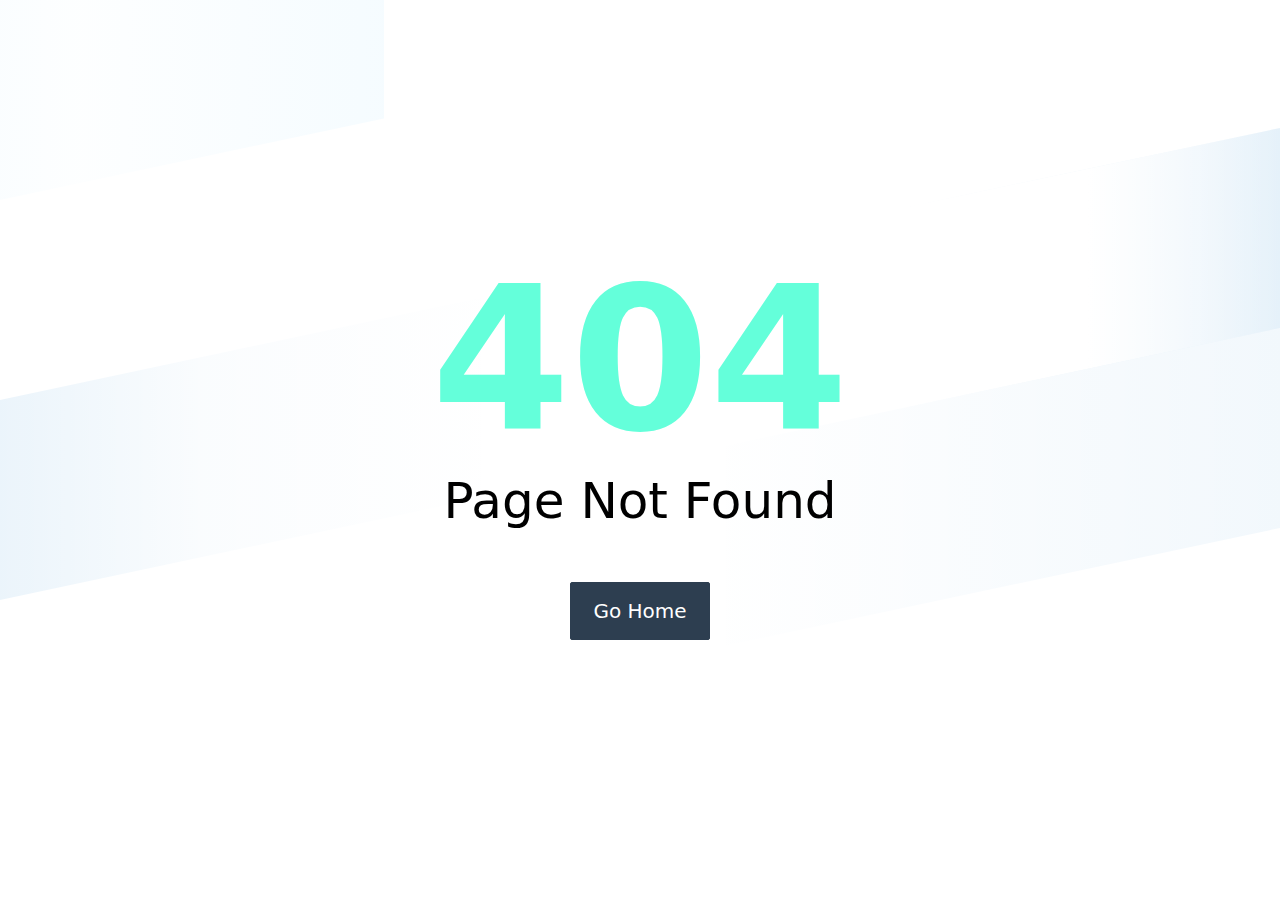
==== 404/index.html @ d18446f7 "Updates" ====
<!DOCTYPE html><html lang="en" prefix="og: http://ogp.me/ns#"><head><meta charSet="utf-8"/><meta http-equiv="x-ua-compatible" content="ie=edge"/><meta name="viewport" content="width=device-width, initial-scale=1, shrink-to-fit=no"/><meta name="generator" content="Gatsby 2.0.21"/><title data-react-helmet="true" itemProp="name" lang="en">Willyan Geraldo | UI/UX &amp; Front-End Designer</title><link data-react-helmet="true" rel="icon" type="image/png" href="[data-uri]"/><link data-react-helmet="true" rel="apple-touch-icon" sizes="57x57" href="[data-uri]"/><link data-react-helmet="true" rel="apple-touch-icon" sizes="60x60" href="[data-uri]"/><link data-react-helmet="true" rel="apple-touch-icon" sizes="72x72" href="[data-uri]"/><link data-react-helmet="true" rel="apple-touch-icon" sizes="76x76" href="[data-uri]"/><link data-react-helmet="true" rel="apple-touch-icon" sizes="114x114" href="[data-uri]"/><link data-react-helmet="true" rel="apple-touch-icon" sizes="120x120" href="[data-uri]"/><link data-react-helmet="true" rel="apple-touch-icon" sizes="144x144" href="[data-uri]"/><link data-react-helmet="true" rel="apple-touch-icon" sizes="152x152" href="[data-uri]"/><link data-react-helmet="true" rel="apple-touch-icon" sizes="180x180" href="[data-uri]"/><link data-react-helmet="true" rel="icon" type="image/png" sizes="192x192" href="[data-uri]"/><link data-react-helmet="true" rel="icon" type="image/png" sizes="32x32" href="[data-uri]"/><link data-react-helmet="true" rel="icon" type="image/png" sizes="96x96" href="[data-uri]"/><link data-react-helmet="true" rel="icon" type="image/png" sizes="16x16" href="[data-uri]"/><meta data-react-helmet="true" name="description" content="Designer focuses on thoughtful and purposeful multi-media design, always seeking to solve tough customer problems through appealing design, clear communication, and clever technology. Enjoy work with teams to produce amazing visual solutions to customer-centric design problems. Currently working in Vancouver at fintech company as a Designer"/><meta data-react-helmet="true" name="keywords" content="Willyan Geraldo, Willyan, UI, user experience, user interface, interactive designer, Product desiner , front-end, web designer, javascript, vancouver"/><meta data-react-helmet="true" name="google-site-verification" content="addNumberlateon"/><meta data-react-helmet="true" property="og:title" content="Willyan Geraldo | UI/UX &amp; Front-End Designer"/><meta data-react-helmet="true" property="og:description" content="Designer focuses on thoughtful and purposeful multi-media design, always seeking to solve tough customer problems through appealing design, clear communication, and clever technology. Enjoy work with teams to produce amazing visual solutions to customer-centric design problems. Currently working in Vancouver at fintech company as a Designer"/><meta data-react-helmet="true" property="og:type" content="website"/><meta data-react-helmet="true" property="og:url" content="https://willyan.co"/><meta data-react-helmet="true" property="og:site_name" content="Willyan Geraldo | UI/UX &amp; Front-End Designer"/><meta data-react-helmet="true" property="og:image" content="https://willyan.co"/><meta data-react-helmet="true" property="og:image:width" content="1200"/><meta data-react-helmet="true" property="og:image:height" content="630"/><meta data-react-helmet="true" property="og:image:type" content="image/png"/><meta data-react-helmet="true" property="og:locale" content="en_US"/><meta data-react-helmet="true" itemProp="name" content="Willyan Geraldo | UI/UX &amp; Front-End Designer"/><meta data-react-helmet="true" itemProp="description" content="Designer focuses on thoughtful and purposeful multi-media design, always seeking to solve tough customer problems through appealing design, clear communication, and clever technology. Enjoy work with teams to produce amazing visual solutions to customer-centric design problems. Currently working in Vancouver at fintech company as a Designer"/><meta data-react-helmet="true" itemProp="image" content="https://willyan.co"/><meta data-react-helmet="true" name="twitter:card" content="summary_large_image"/><meta data-react-helmet="true" name="twitter:url" content="https://willyan.co"/><meta data-react-helmet="true" name="twitter:site" content="@willyanfx"/><meta data-react-helmet="true" name="twitter:creator" content="@willyanfx"/><meta data-react-helmet="true" name="twitter:title" content="Willyan Geraldo | UI/UX &amp; Front-End Designer"/><meta data-react-helmet="true" name="twitter:description" content="Designer focuses on thoughtful and purposeful multi-media design, always seeking to solve tough customer problems through appealing design, clear communication, and clever technology. Enjoy work with teams to produce amazing visual solutions to customer-centric design problems. Currently working in Vancouver at fintech company as a Designer"/><meta data-react-helmet="true" name="twitter:image:src" content="https://willyan.co"/><meta data-react-helmet="true" name="twitter:image:alt" content="Willyan Geraldo | UI/UX &amp; Front-End Designer"/><meta data-react-helmet="true" name="msapplication-TileColor"/><meta data-react-helmet="true" name="msapplication-TileImage" content="[data-uri]"/><meta data-react-helmet="true" name="theme-color"/><style data-styled-components="jhbZuS bfkxwB dmmYUj bjIPSP fsEEJw jtSQtU dNOVxT jLClms fifNZS fUNTzW hatzni fRwkjI">
/* sc-component-id: sc-global-3845783728 */
@font-face{font-family:'SFProText';src:url(/static/SF-Pro-Text-Regular-889036a2b39fca3874479106e080200e.otf) format('woff2'), url(/static/SFProText-Regular-5dc00960a8b3beeca771a1b321bb3045.woff) format('woff'), url(/static/SFProText-Regular-ea57e0931ee301b2789bf36088565f2a.woff2) format('openfont');font-weight:400;font-style:normal;font-display:auto;} @font-face{font-family:'SFProText';src:url(/static/SF-Pro-Text-Medium-4e1c36367ecb3fa034dca8b731c6abf8.otf) format('woff2'), url(/static/SFProText-Medium-18c807dc98174f0a7225d1f9b0d8e723.woff) format('woff'), url(/static/SFProText-Medium-4521a2cfa641159405498699b1bd1048.woff2) format('openfont');font-weight:400;font-style:normal;font-display:auto;} @font-face{font-family:'RBNo31L';src:url(/static/RBNo3.1-Light-d862ceabb876997b799f74c959fede58.woff2) format('woff2'), url(/static/RBNo3.1-Light-e741c7e5d017e7dab6bc30fb8e5b6e59.woff) format('woff'), url(/static/RBNo3.1-Light-8a109788335fc176f63e82f3e9ba4798.otf) format('openfont');font-weight:300;font-style:normal;font-display:auto;} html{box-sizing:border-box;width:100%;} *,*:before,*:after{box-sizing:inherit;} body{margin:0;width:100%;min-height:100%;overflow-x:hidden;-moz-osx-font-smoothing:grayscale;-webkit-font-smoothing:antialiased;background-color:#fff;color:#435a6f;line-height:1.25;font-family:"SF Pro Text",San Francisco,SF Pro Text,-apple-system,system-ui,BlinkMacSystemFont,Roboto,Helvetica Neue,Segoe UI,Arial,sans-serif;font-size:20px;} @media (max-width:30em){body{font-size:18px;}} body.hidden{overflow:hidden;} body.blur{overflow:hidden;} body.blur #root > .container > *{-webkit-filter:blur(5px) brightness(0.7);filter:blur(5px) brightness(0.7);-webkit-transition:all 0.25s cubic-bezier(0.645,0.045,0.355,1);transition:all 0.25s cubic-bezier(0.645,0.045,0.355,1);pointer-events:none;-webkit-user-select:none;-moz-user-select:none;-ms-user-select:none;user-select:none;} ::selection{background-color:rgba(41,61,90,0.99);} h1,h2,h3,h4,h5{font-weight:600;color:#000;margin:0 0 10px 0;font-family:"SF Pro Text",San Francisco,SF Pro Text,-apple-system,system-ui,BlinkMacSystemFont,Roboto,Helvetica Neue,Segoe UI,Arial,sans-serif;} #root{min-height:100vh;display:grid;grid-template-rows:1fr auto;grid-template-columns:100%;} a{display:inline-block;-webkit-text-decoration:none;text-decoration:none;-webkit-text-decoration-skip-ink:auto;text-decoration-skip-ink:auto;color:inherit;position:relative;-webkit-transition:all 0.25s cubic-bezier(0.645,0.045,0.355,1);transition:all 0.25s cubic-bezier(0.645,0.045,0.355,1);cursor:pointer;} a:hover,a:active,a:focus{color:#0091AE;outline:0;} svg{width:100%;height:100%;fill:currentColor;vertical-align:middle;} button{outline:0;border:0;} p{margin-top:0;} .gatsby-image-outer-wrapper{height:100%;} .fadeup-enter{opacity:0.01;-webkit-transform:translateY(20px);-ms-transform:translateY(20px);transform:translateY(20px);-webkit-transition:opacity 300ms cubic-bezier(0.645,0.045,0.355,1),-webkit-transform 300ms cubic-bezier(0.645,0.045,0.355,1);-webkit-transition:opacity 300ms cubic-bezier(0.645,0.045,0.355,1),transform 300ms cubic-bezier(0.645,0.045,0.355,1);transition:opacity 300ms cubic-bezier(0.645,0.045,0.355,1),transform 300ms cubic-bezier(0.645,0.045,0.355,1);} .fadeup-enter-active{opacity:1;-webkit-transform:translateY(0px);-ms-transform:translateY(0px);transform:translateY(0px);-webkit-transition:opacity 300ms cubic-bezier(0.645,0.045,0.355,1),-webkit-transform 300ms cubic-bezier(0.645,0.045,0.355,1);-webkit-transition:opacity 300ms cubic-bezier(0.645,0.045,0.355,1),transform 300ms cubic-bezier(0.645,0.045,0.355,1);transition:opacity 300ms cubic-bezier(0.645,0.045,0.355,1),transform 300ms cubic-bezier(0.645,0.045,0.355,1);} .fadedown-enter{opacity:0.01;-webkit-transform:translateY(-20px);-ms-transform:translateY(-20px);transform:translateY(-20px);-webkit-transition:opacity 300ms cubic-bezier(0.645,0.045,0.355,1),-webkit-transform 300ms cubic-bezier(0.645,0.045,0.355,1);-webkit-transition:opacity 300ms cubic-bezier(0.645,0.045,0.355,1),transform 300ms cubic-bezier(0.645,0.045,0.355,1);transition:opacity 300ms cubic-bezier(0.645,0.045,0.355,1),transform 300ms cubic-bezier(0.645,0.045,0.355,1);} .fadedown-enter-active{opacity:1;-webkit-transform:translateY(0px);-ms-transform:translateY(0px);transform:translateY(0px);-webkit-transition:opacity 300ms cubic-bezier(0.645,0.045,0.355,1),-webkit-transform 300ms cubic-bezier(0.645,0.045,0.355,1);-webkit-transition:opacity 300ms cubic-bezier(0.645,0.045,0.355,1),transform 300ms cubic-bezier(0.645,0.045,0.355,1);transition:opacity 300ms cubic-bezier(0.645,0.045,0.355,1),transform 300ms cubic-bezier(0.645,0.045,0.355,1);} .fade-enter{opacity:0.01;-webkit-transition:opacity 1000ms cubic-bezier(0.645,0.045,0.355,1);transition:opacity 1000ms cubic-bezier(0.645,0.045,0.355,1);} .fade-enter-active{opacity:1;-webkit-transition:opacity 1000ms cubic-bezier(0.645,0.045,0.355,1);transition:opacity 1000ms cubic-bezier(0.645,0.045,0.355,1);}
/* sc-component-id: Main-sc-150lurt-0 */
.fifNZS{margin:0 auto;width:100%;}
/* sc-component-id: email__EmailContainer-pjzpc9-0 */
.dNOVxT{width:40px;position:fixed;bottom:0;right:40px;color:#425B76;} @media (max-width:62.5em){.dNOVxT{right:25px;}} @media (max-width:48em){.dNOVxT{display:none;}} .dNOVxT div{width:100%;margin:0 auto;}
/* sc-component-id: background__Stripes-qmpkww-0 */
.jhbZuS{top:0;grid:repeat(5,200px) / repeat(10,1fr);position:absolute;z-index:-1;width:100%;display:grid;max-height:100vh;overflow:hidden;-webkit-transform:skewY(-12deg);-ms-transform:skewY(-12deg);transform:skewY(-12deg);-webkit-transform-origin:0;-ms-transform-origin:0;transform-origin:0;}
/* sc-component-id: background__Span1-qmpkww-1 */
.bfkxwB{grid-column:span 3;background:linear-gradient( 100grad,rgba(243,251,255,0.4),rgba(243,251,255,0.15) 20%,rgba(243,251,255,0.8) );}
/* sc-component-id: background__Span2-qmpkww-2 */
.bjIPSP{grid-area:3 / span 3 / auto / -1;background:linear-gradient( 100grad,rgba(0,119,204,0),rgba(0,119,204,0.05) 40%,rgba(0,119,204,0.1) );}
/* sc-component-id: background__Span22-qmpkww-3 */
.dmmYUj{grid-area:3 / span 4;background:linear-gradient( 100grad,rgba(0,119,204,0.08),rgba(0,119,204,0.02) 40%,rgba(255,255,255,0) );display:block;background-position:top;}
/* sc-component-id: background__Span3-qmpkww-4 */
.fsEEJw{grid-area:3 / span 3 / auto / -1;background:linear-gradient(100grad,#fff 50%,hsla(0,0%,100%,0));}
/* sc-component-id: background__Span4-qmpkww-5 */
.jtSQtU{background:linear-gradient(100grad,rgba(0,119,204,0) 10%,rgba(0,119,204,0.05));grid-area:4 / span 5 / auto/-1;}
/* sc-component-id: sc-404__MainContainer-sc-7oa4zv-0 */
.jLClms{padding:0 150px;display:-webkit-box;display:-webkit-flex;display:-ms-flexbox;display:flex;-webkit-box-pack:center;-webkit-justify-content:center;-ms-flex-pack:center;justify-content:center;-webkit-align-items:center;-webkit-box-align:center;-ms-flex-align:center;align-items:center;-webkit-flex-direction:column;-ms-flex-direction:column;flex-direction:column;height:100vh !important;} @media (max-width:62.5em){.jLClms{padding:0 100px;}} @media (max-width:48em){.jLClms{padding:0 50px;}} @media (max-width:30em){.jLClms{padding:0 25px;}}
/* sc-component-id: sc-404__Title-sc-7oa4zv-1 */
.fUNTzW{color:#64ffda;font-size:20vw;line-height:1;} @media screen and (min-width:1200px){.fUNTzW{font-size:200px;}} @media (max-width:30em){.fUNTzW{font-size:120px;}}
/* sc-component-id: sc-404__Subtitle-sc-7oa4zv-2 */
.hatzni{font-size:5vw;font-weight:400;} @media screen and (min-width:1200px){.hatzni{font-size:50px;}} @media (max-width:30em){.hatzni{font-size:30px;}}
/* sc-component-id: sc-404__HomeButton-sc-7oa4zv-3 */
.fRwkjI{color:#fff;background-color:#2D3E50;border:1px solid #2D3E50;border-radius:2px;padding:18px 22px;line-height:1;font-family:"SF Pro Text",San Francisco,SF Pro Text,-apple-system,system-ui,BlinkMacSystemFont,Roboto,Helvetica Neue,Segoe UI,Arial,sans-serif;font-weight:500;-webkit-text-decoration:none;text-decoration:none;cursor:pointer;-webkit-transition:all 0.25s cubic-bezier(0.645,0.045,0.355,1);transition:all 0.25s cubic-bezier(0.645,0.045,0.355,1);margin-top:40px;} .fRwkjI:hover,.fRwkjI:focus,.fRwkjI:active{background-color:#425B76;color:#fff;} .fRwkjI:after{display:none !important;}</style><link rel="sitemap" type="application/xml" href="/sitemap.xml"/><link rel="shortcut icon" href="/icons/icon-48x48.png"/><link rel="manifest" href="/manifest.webmanifest"/><meta name="theme-color" content="#000"/><link as="script" rel="preload" href="/1-b88bedc5b96168879878.js"/><link as="script" rel="preload" href="/component---src-pages-404-js-fa5fd3b3a2c43e595507.js"/><link as="script" rel="preload" href="/0-2897cf2398452679f0ae.js"/><link as="script" rel="preload" href="/app-3160c050bc6da41897c6.js"/><link as="script" rel="preload" href="/webpack-runtime-9097e6cfc08d8c0e6605.js"/><link rel="preload" href="/static/d/44/path---404-22-d-bce-NZuapzHg3X9TaN1iIixfv1W23E.json" as="fetch" crossOrigin="use-credentials"/></head><body><div id="___gatsby"><div style="outline:none" tabindex="-1" role="group"><div id="root"><div class="container"><div></div><div class="background__Stripes-qmpkww-0 jhbZuS"><span class="background__Span1-qmpkww-1 bfkxwB"></span><span class="background__Span22-qmpkww-3 dmmYUj"></span><span class="background__Span2-qmpkww-2 bjIPSP"></span><span class="background__Span3-qmpkww-4 fsEEJw"></span><span class="background__Span4-qmpkww-5 jtSQtU"></span></div><div class="email__EmailContainer-pjzpc9-0 dNOVxT"><div></div></div><main class="sc-404__MainContainer-sc-7oa4zv-0 jLClms Main-sc-150lurt-0 fifNZS" id="content"><h1 class="sc-404__Title-sc-7oa4zv-1 fUNTzW">404</h1><h2 class="sc-404__Subtitle-sc-7oa4zv-2 hatzni">Page Not Found</h2><a class="sc-404__HomeButton-sc-7oa4zv-3 fRwkjI" href="/">Go Home</a></main><div></div></div></div></div></div><script>
  
  
  if(true) {
    (function(i,s,o,g,r,a,m){i['GoogleAnalyticsObject']=r;i[r]=i[r]||function(){
    (i[r].q=i[r].q||[]).push(arguments)},i[r].l=1*new Date();a=s.createElement(o),
    m=s.getElementsByTagName(o)[0];a.async=1;a.src=g;m.parentNode.insertBefore(a,m)
    })(window,document,'script','https://www.google-analytics.com/analytics.js','ga');
  }
  if (typeof ga === "function") {
    ga('create', 'UA-127844238-1', 'auto', {});
      
      }
      </script><script id="gatsby-script-loader">/*<![CDATA[*/window.page={"componentChunkName":"component---src-pages-404-js","jsonName":"404-22d","path":"/404/"};window.dataPath="44/path---404-22-d-bce-NZuapzHg3X9TaN1iIixfv1W23E";/*]]>*/</script><script id="gatsby-chunk-mapping">/*<![CDATA[*/window.___chunkMapping={"app":["/app-3160c050bc6da41897c6.js"],"component---node-modules-gatsby-plugin-offline-app-shell-js":["/component---node-modules-gatsby-plugin-offline-app-shell-js-a5814bd9535675e5b054.js"],"component---src-pages-404-js":["/component---src-pages-404-js-fa5fd3b3a2c43e595507.js"],"component---src-pages-index-js":["/component---src-pages-index-js-71d84fe9333a6d07ea33.js"]};/*]]>*/</script><script src="/webpack-runtime-9097e6cfc08d8c0e6605.js" async=""></script><script src="/app-3160c050bc6da41897c6.js" async=""></script><script src="/0-2897cf2398452679f0ae.js" async=""></script><script src="/component---src-pages-404-js-fa5fd3b3a2c43e595507.js" async=""></script><script src="/1-b88bedc5b96168879878.js" async=""></script></body></html>
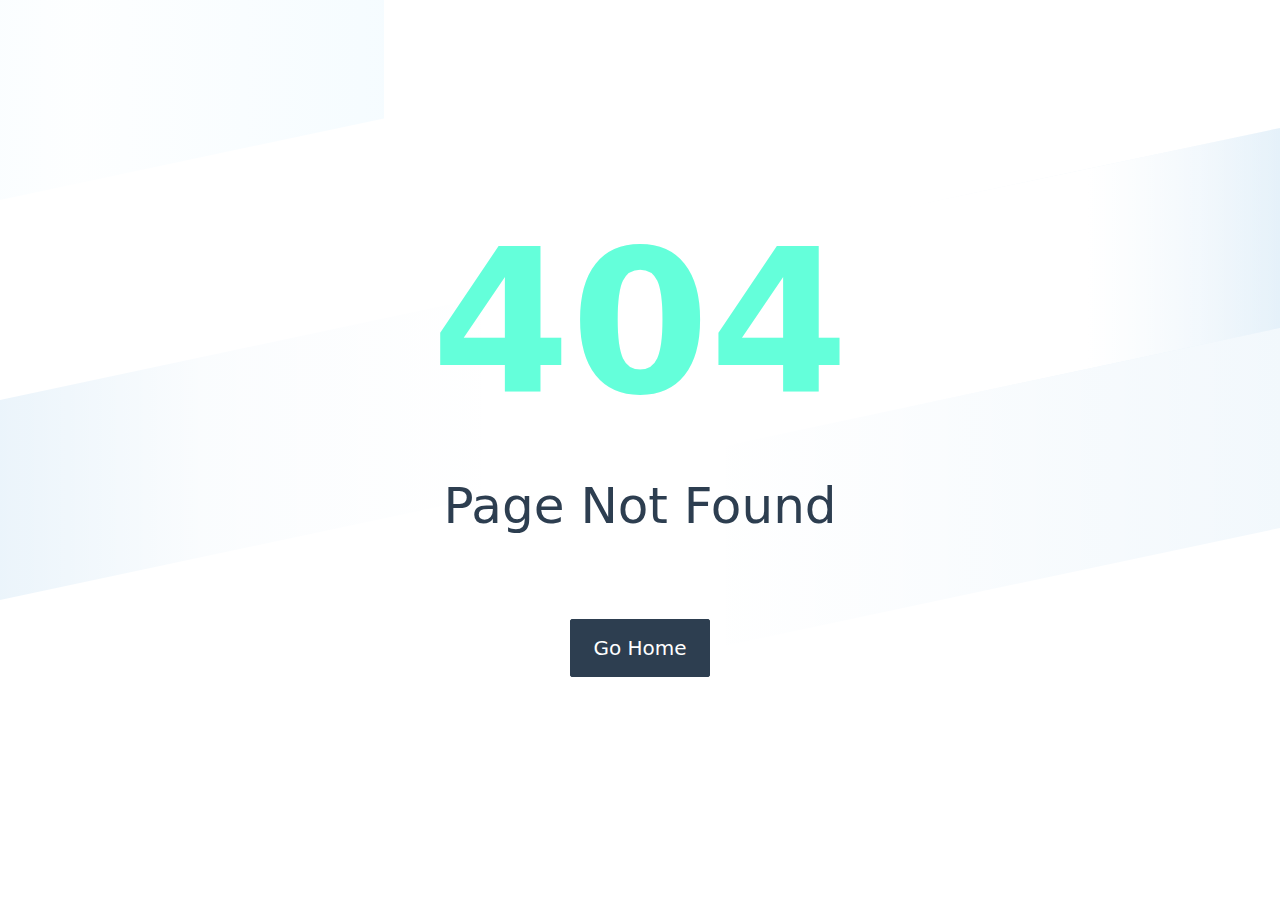
==== commit 1ea7e0ee: "Updates" ====
--- a/404/index.html
+++ b/404/index.html
@@ -1,6 +1,6 @@
-<!DOCTYPE html><html lang="en" prefix="og: http://ogp.me/ns#"><head><meta charSet="utf-8"/><meta http-equiv="x-ua-compatible" content="ie=edge"/><meta name="viewport" content="width=device-width, initial-scale=1, shrink-to-fit=no"/><meta name="generator" content="Gatsby 2.0.21"/><title data-react-helmet="true" itemProp="name" lang="en">Willyan Geraldo | UI/UX &amp; Front-End Designer</title><link data-react-helmet="true" rel="icon" type="image/png" href="[data-uri]"/><link data-react-helmet="true" rel="apple-touch-icon" sizes="57x57" href="[data-uri]"/><link data-react-helmet="true" rel="apple-touch-icon" sizes="60x60" href="[data-uri]"/><link data-react-helmet="true" rel="apple-touch-icon" sizes="72x72" href="[data-uri]"/><link data-react-helmet="true" rel="apple-touch-icon" sizes="76x76" href="[data-uri]"/><link data-react-helmet="true" rel="apple-touch-icon" sizes="114x114" href="[data-uri]"/><link data-react-helmet="true" rel="apple-touch-icon" sizes="120x120" href="[data-uri]"/><link data-react-helmet="true" rel="apple-touch-icon" sizes="144x144" href="[data-uri]"/><link data-react-helmet="true" rel="apple-touch-icon" sizes="152x152" href="[data-uri]"/><link data-react-helmet="true" rel="apple-touch-icon" sizes="180x180" href="[data-uri]"/><link data-react-helmet="true" rel="icon" type="image/png" sizes="192x192" href="[data-uri]"/><link data-react-helmet="true" rel="icon" type="image/png" sizes="32x32" href="[data-uri]"/><link data-react-helmet="true" rel="icon" type="image/png" sizes="96x96" href="[data-uri]"/><link data-react-helmet="true" rel="icon" type="image/png" sizes="16x16" href="[data-uri]"/><meta data-react-helmet="true" name="description" content="Designer focuses on thoughtful and purposeful multi-media design, always seeking to solve tough customer problems through appealing design, clear communication, and clever technology. Enjoy work with teams to produce amazing visual solutions to customer-centric design problems. Currently working in Vancouver at fintech company as a Designer"/><meta data-react-helmet="true" name="keywords" content="Willyan Geraldo, Willyan, UI, user experience, user interface, interactive designer, Product desiner , front-end, web designer, javascript, vancouver"/><meta data-react-helmet="true" name="google-site-verification" content="addNumberlateon"/><meta data-react-helmet="true" property="og:title" content="Willyan Geraldo | UI/UX &amp; Front-End Designer"/><meta data-react-helmet="true" property="og:description" content="Designer focuses on thoughtful and purposeful multi-media design, always seeking to solve tough customer problems through appealing design, clear communication, and clever technology. Enjoy work with teams to produce amazing visual solutions to customer-centric design problems. Currently working in Vancouver at fintech company as a Designer"/><meta data-react-helmet="true" property="og:type" content="website"/><meta data-react-helmet="true" property="og:url" content="https://willyan.co"/><meta data-react-helmet="true" property="og:site_name" content="Willyan Geraldo | UI/UX &amp; Front-End Designer"/><meta data-react-helmet="true" property="og:image" content="https://willyan.co"/><meta data-react-helmet="true" property="og:image:width" content="1200"/><meta data-react-helmet="true" property="og:image:height" content="630"/><meta data-react-helmet="true" property="og:image:type" content="image/png"/><meta data-react-helmet="true" property="og:locale" content="en_US"/><meta data-react-helmet="true" itemProp="name" content="Willyan Geraldo | UI/UX &amp; Front-End Designer"/><meta data-react-helmet="true" itemProp="description" content="Designer focuses on thoughtful and purposeful multi-media design, always seeking to solve tough customer problems through appealing design, clear communication, and clever technology. Enjoy work with teams to produce amazing visual solutions to customer-centric design problems. Currently working in Vancouver at fintech company as a Designer"/><meta data-react-helmet="true" itemProp="image" content="https://willyan.co"/><meta data-react-helmet="true" name="twitter:card" content="summary_large_image"/><meta data-react-helmet="true" name="twitter:url" content="https://willyan.co"/><meta data-react-helmet="true" name="twitter:site" content="@willyanfx"/><meta data-react-helmet="true" name="twitter:creator" content="@willyanfx"/><meta data-react-helmet="true" name="twitter:title" content="Willyan Geraldo | UI/UX &amp; Front-End Designer"/><meta data-react-helmet="true" name="twitter:description" content="Designer focuses on thoughtful and purposeful multi-media design, always seeking to solve tough customer problems through appealing design, clear communication, and clever technology. Enjoy work with teams to produce amazing visual solutions to customer-centric design problems. Currently working in Vancouver at fintech company as a Designer"/><meta data-react-helmet="true" name="twitter:image:src" content="https://willyan.co"/><meta data-react-helmet="true" name="twitter:image:alt" content="Willyan Geraldo | UI/UX &amp; Front-End Designer"/><meta data-react-helmet="true" name="msapplication-TileColor"/><meta data-react-helmet="true" name="msapplication-TileImage" content="[data-uri]"/><meta data-react-helmet="true" name="theme-color"/><style data-styled-components="jhbZuS bfkxwB dmmYUj bjIPSP fsEEJw jtSQtU dNOVxT jLClms fifNZS fUNTzW hatzni fRwkjI">
-/* sc-component-id: sc-global-3845783728 */
-@font-face{font-family:'SFProText';src:url(/static/SF-Pro-Text-Regular-889036a2b39fca3874479106e080200e.otf) format('woff2'), url(/static/SFProText-Regular-5dc00960a8b3beeca771a1b321bb3045.woff) format('woff'), url(/static/SFProText-Regular-ea57e0931ee301b2789bf36088565f2a.woff2) format('openfont');font-weight:400;font-style:normal;font-display:auto;} @font-face{font-family:'SFProText';src:url(/static/SF-Pro-Text-Medium-4e1c36367ecb3fa034dca8b731c6abf8.otf) format('woff2'), url(/static/SFProText-Medium-18c807dc98174f0a7225d1f9b0d8e723.woff) format('woff'), url(/static/SFProText-Medium-4521a2cfa641159405498699b1bd1048.woff2) format('openfont');font-weight:400;font-style:normal;font-display:auto;} @font-face{font-family:'RBNo31L';src:url(/static/RBNo3.1-Light-d862ceabb876997b799f74c959fede58.woff2) format('woff2'), url(/static/RBNo3.1-Light-e741c7e5d017e7dab6bc30fb8e5b6e59.woff) format('woff'), url(/static/RBNo3.1-Light-8a109788335fc176f63e82f3e9ba4798.otf) format('openfont');font-weight:300;font-style:normal;font-display:auto;} html{box-sizing:border-box;width:100%;} *,*:before,*:after{box-sizing:inherit;} body{margin:0;width:100%;min-height:100%;overflow-x:hidden;-moz-osx-font-smoothing:grayscale;-webkit-font-smoothing:antialiased;background-color:#fff;color:#435a6f;line-height:1.25;font-family:"SF Pro Text",San Francisco,SF Pro Text,-apple-system,system-ui,BlinkMacSystemFont,Roboto,Helvetica Neue,Segoe UI,Arial,sans-serif;font-size:20px;} @media (max-width:30em){body{font-size:18px;}} body.hidden{overflow:hidden;} body.blur{overflow:hidden;} body.blur #root > .container > *{-webkit-filter:blur(5px) brightness(0.7);filter:blur(5px) brightness(0.7);-webkit-transition:all 0.25s cubic-bezier(0.645,0.045,0.355,1);transition:all 0.25s cubic-bezier(0.645,0.045,0.355,1);pointer-events:none;-webkit-user-select:none;-moz-user-select:none;-ms-user-select:none;user-select:none;} ::selection{background-color:rgba(41,61,90,0.99);} h1,h2,h3,h4,h5{font-weight:600;color:#000;margin:0 0 10px 0;font-family:"SF Pro Text",San Francisco,SF Pro Text,-apple-system,system-ui,BlinkMacSystemFont,Roboto,Helvetica Neue,Segoe UI,Arial,sans-serif;} #root{min-height:100vh;display:grid;grid-template-rows:1fr auto;grid-template-columns:100%;} a{display:inline-block;-webkit-text-decoration:none;text-decoration:none;-webkit-text-decoration-skip-ink:auto;text-decoration-skip-ink:auto;color:inherit;position:relative;-webkit-transition:all 0.25s cubic-bezier(0.645,0.045,0.355,1);transition:all 0.25s cubic-bezier(0.645,0.045,0.355,1);cursor:pointer;} a:hover,a:active,a:focus{color:#0091AE;outline:0;} svg{width:100%;height:100%;fill:currentColor;vertical-align:middle;} button{outline:0;border:0;} p{margin-top:0;} .gatsby-image-outer-wrapper{height:100%;} .fadeup-enter{opacity:0.01;-webkit-transform:translateY(20px);-ms-transform:translateY(20px);transform:translateY(20px);-webkit-transition:opacity 300ms cubic-bezier(0.645,0.045,0.355,1),-webkit-transform 300ms cubic-bezier(0.645,0.045,0.355,1);-webkit-transition:opacity 300ms cubic-bezier(0.645,0.045,0.355,1),transform 300ms cubic-bezier(0.645,0.045,0.355,1);transition:opacity 300ms cubic-bezier(0.645,0.045,0.355,1),transform 300ms cubic-bezier(0.645,0.045,0.355,1);} .fadeup-enter-active{opacity:1;-webkit-transform:translateY(0px);-ms-transform:translateY(0px);transform:translateY(0px);-webkit-transition:opacity 300ms cubic-bezier(0.645,0.045,0.355,1),-webkit-transform 300ms cubic-bezier(0.645,0.045,0.355,1);-webkit-transition:opacity 300ms cubic-bezier(0.645,0.045,0.355,1),transform 300ms cubic-bezier(0.645,0.045,0.355,1);transition:opacity 300ms cubic-bezier(0.645,0.045,0.355,1),transform 300ms cubic-bezier(0.645,0.045,0.355,1);} .fadedown-enter{opacity:0.01;-webkit-transform:translateY(-20px);-ms-transform:translateY(-20px);transform:translateY(-20px);-webkit-transition:opacity 300ms cubic-bezier(0.645,0.045,0.355,1),-webkit-transform 300ms cubic-bezier(0.645,0.045,0.355,1);-webkit-transition:opacity 300ms cubic-bezier(0.645,0.045,0.355,1),transform 300ms cubic-bezier(0.645,0.045,0.355,1);transition:opacity 300ms cubic-bezier(0.645,0.045,0.355,1),transform 300ms cubic-bezier(0.645,0.045,0.355,1);} .fadedown-enter-active{opacity:1;-webkit-transform:translateY(0px);-ms-transform:translateY(0px);transform:translateY(0px);-webkit-transition:opacity 300ms cubic-bezier(0.645,0.045,0.355,1),-webkit-transform 300ms cubic-bezier(0.645,0.045,0.355,1);-webkit-transition:opacity 300ms cubic-bezier(0.645,0.045,0.355,1),transform 300ms cubic-bezier(0.645,0.045,0.355,1);transition:opacity 300ms cubic-bezier(0.645,0.045,0.355,1),transform 300ms cubic-bezier(0.645,0.045,0.355,1);} .fade-enter{opacity:0.01;-webkit-transition:opacity 1000ms cubic-bezier(0.645,0.045,0.355,1);transition:opacity 1000ms cubic-bezier(0.645,0.045,0.355,1);} .fade-enter-active{opacity:1;-webkit-transition:opacity 1000ms cubic-bezier(0.645,0.045,0.355,1);transition:opacity 1000ms cubic-bezier(0.645,0.045,0.355,1);}
+<!DOCTYPE html><html lang="en" prefix="og: http://ogp.me/ns#"><head><meta charSet="utf-8"/><meta http-equiv="x-ua-compatible" content="ie=edge"/><meta name="viewport" content="width=device-width, initial-scale=1, shrink-to-fit=no"/><meta name="generator" content="Gatsby 2.0.21"/><title data-react-helmet="true" itemProp="name" lang="en">Willyan Geraldo | UI/UX &amp; Front-End Designer</title><link data-react-helmet="true" rel="icon" type="image/png" href="[data-uri]"/><link data-react-helmet="true" rel="apple-touch-icon" sizes="57x57" href="[data-uri]"/><link data-react-helmet="true" rel="apple-touch-icon" sizes="60x60" href="[data-uri]"/><link data-react-helmet="true" rel="apple-touch-icon" sizes="72x72" href="[data-uri]"/><link data-react-helmet="true" rel="apple-touch-icon" sizes="76x76" href="[data-uri]"/><link data-react-helmet="true" rel="apple-touch-icon" sizes="114x114" href="[data-uri]"/><link data-react-helmet="true" rel="apple-touch-icon" sizes="120x120" href="[data-uri]"/><link data-react-helmet="true" rel="apple-touch-icon" sizes="144x144" href="[data-uri]"/><link data-react-helmet="true" rel="apple-touch-icon" sizes="152x152" href="[data-uri]"/><link data-react-helmet="true" rel="apple-touch-icon" sizes="180x180" href="[data-uri]"/><link data-react-helmet="true" rel="icon" type="image/png" sizes="192x192" href="[data-uri]"/><link data-react-helmet="true" rel="icon" type="image/png" sizes="32x32" href="[data-uri]"/><link data-react-helmet="true" rel="icon" type="image/png" sizes="96x96" href="[data-uri]"/><link data-react-helmet="true" rel="icon" type="image/png" sizes="16x16" href="[data-uri]"/><meta data-react-helmet="true" name="description" content="Designer focuses on thoughtful and purposeful digital design, always seeking to solve tough customer problems through appealing design, clear communication, and clever technology. Enjoy work with teams to produce amazing visual solutions to customer-centric design problems. Currently working in Vancouver at fintech company as a Designer"/><meta data-react-helmet="true" name="keywords" content="Willyan Geraldo, Willyan, UI, UX, user experience, user interface, interactive designer, Product desiner , front-end, web designer, javascript, vancouver"/><meta data-react-helmet="true" name="google-site-verification" content="addNumberlateon"/><meta data-react-helmet="true" property="og:title" content="Willyan Geraldo | UI/UX &amp; Front-End Designer"/><meta data-react-helmet="true" property="og:description" content="Designer focuses on thoughtful and purposeful digital design, always seeking to solve tough customer problems through appealing design, clear communication, and clever technology. Enjoy work with teams to produce amazing visual solutions to customer-centric design problems. Currently working in Vancouver at fintech company as a Designer"/><meta data-react-helmet="true" property="og:type" content="website"/><meta data-react-helmet="true" property="og:url" content="https://willyan.co"/><meta data-react-helmet="true" property="og:site_name" content="Willyan Geraldo | UI/UX &amp; Front-End Designer"/><meta data-react-helmet="true" property="og:image" content="https://willyan.co"/><meta data-react-helmet="true" property="og:image:width" content="1200"/><meta data-react-helmet="true" property="og:image:height" content="630"/><meta data-react-helmet="true" property="og:image:type" content="image/png"/><meta data-react-helmet="true" property="og:locale" content="en_US"/><meta data-react-helmet="true" itemProp="name" content="Willyan Geraldo | UI/UX &amp; Front-End Designer"/><meta data-react-helmet="true" itemProp="description" content="Designer focuses on thoughtful and purposeful digital design, always seeking to solve tough customer problems through appealing design, clear communication, and clever technology. Enjoy work with teams to produce amazing visual solutions to customer-centric design problems. Currently working in Vancouver at fintech company as a Designer"/><meta data-react-helmet="true" itemProp="image" content="https://willyan.co"/><meta data-react-helmet="true" name="twitter:card" content="summary_large_image"/><meta data-react-helmet="true" name="twitter:url" content="https://willyan.co"/><meta data-react-helmet="true" name="twitter:site" content="@willyanfx"/><meta data-react-helmet="true" name="twitter:creator" content="@willyanfx"/><meta data-react-helmet="true" name="twitter:title" content="Willyan Geraldo | UI/UX &amp; Front-End Designer"/><meta data-react-helmet="true" name="twitter:description" content="Designer focuses on thoughtful and purposeful digital design, always seeking to solve tough customer problems through appealing design, clear communication, and clever technology. Enjoy work with teams to produce amazing visual solutions to customer-centric design problems. Currently working in Vancouver at fintech company as a Designer"/><meta data-react-helmet="true" name="twitter:image:src" content="https://willyan.co"/><meta data-react-helmet="true" name="twitter:image:alt" content="Willyan Geraldo | UI/UX &amp; Front-End Designer"/><meta data-react-helmet="true" name="msapplication-TileColor"/><meta data-react-helmet="true" name="msapplication-TileImage" content="[data-uri]"/><meta data-react-helmet="true" name="theme-color"/><style data-styled-components="jhbZuS bfkxwB dmmYUj bjIPSP fsEEJw jtSQtU dNOVxT jLClms fifNZS fUNTzW hatzni ikmAHB">
+/* sc-component-id: sc-global-2113038775 */
+@font-face{font-family:'SFProText';src:url(/static/SF-Pro-Text-Regular-889036a2b39fca3874479106e080200e.otf) format('woff2'), url(/static/SFProText-Regular-5dc00960a8b3beeca771a1b321bb3045.woff) format('woff'), url(/static/SFProText-Regular-ea57e0931ee301b2789bf36088565f2a.woff2) format('openfont');font-weight:400;font-style:normal;font-display:auto;} @font-face{font-family:'SFProText';src:url(/static/SF-Pro-Text-Medium-4e1c36367ecb3fa034dca8b731c6abf8.otf) format('woff2'), url(/static/SFProText-Medium-18c807dc98174f0a7225d1f9b0d8e723.woff) format('woff'), url(/static/SFProText-Medium-4521a2cfa641159405498699b1bd1048.woff2) format('openfont');font-weight:400;font-style:normal;font-display:auto;} @font-face{font-family:'RBNo31L';src:url(/static/RBNo3.1-Light-d862ceabb876997b799f74c959fede58.woff2) format('woff2'), url(/static/RBNo3.1-Light-e741c7e5d017e7dab6bc30fb8e5b6e59.woff) format('woff'), url(/static/RBNo3.1-Light-8a109788335fc176f63e82f3e9ba4798.otf) format('openfont');font-weight:300;font-style:normal;font-display:auto;} html{box-sizing:border-box;width:100%;} *,*:before,*:after{box-sizing:inherit;} body{margin:0;width:100%;min-height:100%;overflow-x:hidden;-moz-osx-font-smoothing:grayscale;-webkit-font-smoothing:antialiased;background-color:#fff;color:#435a6f;line-height:1.25;font-family:"SF Pro Text",San Francisco,-apple-system,system-ui,BlinkMacSystemFont,Roboto,Helvetica Neue,Segoe UI,Arial,sans-serif;font-size:20px;} @media (max-width:30em){body{font-size:18px;}} body.hidden{overflow:hidden;} body.blur{overflow:hidden;} body.blur #root > .container > *{-webkit-filter:blur(5px) brightness(0.7);filter:blur(5px) brightness(0.7);-webkit-transition:all 0.25s cubic-bezier(0.645,0.045,0.355,1);transition:all 0.25s cubic-bezier(0.645,0.045,0.355,1);pointer-events:none;-webkit-user-select:none;-moz-user-select:none;-ms-user-select:none;user-select:none;} ::selection{background-color:rgba(41,61,90,0.99);} h1,h3,h4,h5{font-weight:600;color:#000;margin:0 0 10px 0;font-family:"SF Pro Text",San Francisco,-apple-system,system-ui,BlinkMacSystemFont,Roboto,Helvetica Neue,Segoe UI,Arial,sans-serif;} h2{font-family:"RBNo3.1","SF Pro Text",-apple-system,system-ui,BlinkMacSystemFont,Roboto,Helvetica Neue,Segoe UI,Arial,sans-serif;color:#2D3E50;} #root{min-height:100vh;display:grid;grid-template-rows:1fr auto;grid-template-columns:100%;} a{display:inline-block;-webkit-text-decoration:none;text-decoration:none;-webkit-text-decoration-skip-ink:auto;text-decoration-skip-ink:auto;color:inherit;position:relative;-webkit-transition:all 0.25s cubic-bezier(0.645,0.045,0.355,1);transition:all 0.25s cubic-bezier(0.645,0.045,0.355,1);cursor:pointer;} a:hover,a:active,a:focus{color:#0091AE;outline:0;} svg{width:100%;height:100%;fill:currentColor;vertical-align:middle;} button{outline:0;border:0;} p{margin-top:0;} .gatsby-image-outer-wrapper{height:100%;} .fadeup-enter{opacity:0.01;-webkit-transform:translateY(20px);-ms-transform:translateY(20px);transform:translateY(20px);-webkit-transition:opacity 300ms cubic-bezier(0.645,0.045,0.355,1),-webkit-transform 300ms cubic-bezier(0.645,0.045,0.355,1);-webkit-transition:opacity 300ms cubic-bezier(0.645,0.045,0.355,1),transform 300ms cubic-bezier(0.645,0.045,0.355,1);transition:opacity 300ms cubic-bezier(0.645,0.045,0.355,1),transform 300ms cubic-bezier(0.645,0.045,0.355,1);} .fadeup-enter-active{opacity:1;-webkit-transform:translateY(0px);-ms-transform:translateY(0px);transform:translateY(0px);-webkit-transition:opacity 300ms cubic-bezier(0.645,0.045,0.355,1),-webkit-transform 300ms cubic-bezier(0.645,0.045,0.355,1);-webkit-transition:opacity 300ms cubic-bezier(0.645,0.045,0.355,1),transform 300ms cubic-bezier(0.645,0.045,0.355,1);transition:opacity 300ms cubic-bezier(0.645,0.045,0.355,1),transform 300ms cubic-bezier(0.645,0.045,0.355,1);} .fadedown-enter{opacity:0.01;-webkit-transform:translateY(-20px);-ms-transform:translateY(-20px);transform:translateY(-20px);-webkit-transition:opacity 300ms cubic-bezier(0.645,0.045,0.355,1),-webkit-transform 300ms cubic-bezier(0.645,0.045,0.355,1);-webkit-transition:opacity 300ms cubic-bezier(0.645,0.045,0.355,1),transform 300ms cubic-bezier(0.645,0.045,0.355,1);transition:opacity 300ms cubic-bezier(0.645,0.045,0.355,1),transform 300ms cubic-bezier(0.645,0.045,0.355,1);} .fadedown-enter-active{opacity:1;-webkit-transform:translateY(0px);-ms-transform:translateY(0px);transform:translateY(0px);-webkit-transition:opacity 300ms cubic-bezier(0.645,0.045,0.355,1),-webkit-transform 300ms cubic-bezier(0.645,0.045,0.355,1);-webkit-transition:opacity 300ms cubic-bezier(0.645,0.045,0.355,1),transform 300ms cubic-bezier(0.645,0.045,0.355,1);transition:opacity 300ms cubic-bezier(0.645,0.045,0.355,1),transform 300ms cubic-bezier(0.645,0.045,0.355,1);} .fade-enter{opacity:0.01;-webkit-transition:opacity 1000ms cubic-bezier(0.645,0.045,0.355,1);transition:opacity 1000ms cubic-bezier(0.645,0.045,0.355,1);} .fade-enter-active{opacity:1;-webkit-transition:opacity 1000ms cubic-bezier(0.645,0.045,0.355,1);transition:opacity 1000ms cubic-bezier(0.645,0.045,0.355,1);}
 /* sc-component-id: Main-sc-150lurt-0 */
 .fifNZS{margin:0 auto;width:100%;}
 /* sc-component-id: email__EmailContainer-pjzpc9-0 */
@@ -24,7 +24,7 @@
 /* sc-component-id: sc-404__Subtitle-sc-7oa4zv-2 */
 .hatzni{font-size:5vw;font-weight:400;} @media screen and (min-width:1200px){.hatzni{font-size:50px;}} @media (max-width:30em){.hatzni{font-size:30px;}}
 /* sc-component-id: sc-404__HomeButton-sc-7oa4zv-3 */
-.fRwkjI{color:#fff;background-color:#2D3E50;border:1px solid #2D3E50;border-radius:2px;padding:18px 22px;line-height:1;font-family:"SF Pro Text",San Francisco,SF Pro Text,-apple-system,system-ui,BlinkMacSystemFont,Roboto,Helvetica Neue,Segoe UI,Arial,sans-serif;font-weight:500;-webkit-text-decoration:none;text-decoration:none;cursor:pointer;-webkit-transition:all 0.25s cubic-bezier(0.645,0.045,0.355,1);transition:all 0.25s cubic-bezier(0.645,0.045,0.355,1);margin-top:40px;} .fRwkjI:hover,.fRwkjI:focus,.fRwkjI:active{background-color:#425B76;color:#fff;} .fRwkjI:after{display:none !important;}</style><link rel="sitemap" type="application/xml" href="/sitemap.xml"/><link rel="shortcut icon" href="/icons/icon-48x48.png"/><link rel="manifest" href="/manifest.webmanifest"/><meta name="theme-color" content="#000"/><link as="script" rel="preload" href="/1-b88bedc5b96168879878.js"/><link as="script" rel="preload" href="/component---src-pages-404-js-fa5fd3b3a2c43e595507.js"/><link as="script" rel="preload" href="/0-2897cf2398452679f0ae.js"/><link as="script" rel="preload" href="/app-3160c050bc6da41897c6.js"/><link as="script" rel="preload" href="/webpack-runtime-9097e6cfc08d8c0e6605.js"/><link rel="preload" href="/static/d/44/path---404-22-d-bce-NZuapzHg3X9TaN1iIixfv1W23E.json" as="fetch" crossOrigin="use-credentials"/></head><body><div id="___gatsby"><div style="outline:none" tabindex="-1" role="group"><div id="root"><div class="container"><div></div><div class="background__Stripes-qmpkww-0 jhbZuS"><span class="background__Span1-qmpkww-1 bfkxwB"></span><span class="background__Span22-qmpkww-3 dmmYUj"></span><span class="background__Span2-qmpkww-2 bjIPSP"></span><span class="background__Span3-qmpkww-4 fsEEJw"></span><span class="background__Span4-qmpkww-5 jtSQtU"></span></div><div class="email__EmailContainer-pjzpc9-0 dNOVxT"><div></div></div><main class="sc-404__MainContainer-sc-7oa4zv-0 jLClms Main-sc-150lurt-0 fifNZS" id="content"><h1 class="sc-404__Title-sc-7oa4zv-1 fUNTzW">404</h1><h2 class="sc-404__Subtitle-sc-7oa4zv-2 hatzni">Page Not Found</h2><a class="sc-404__HomeButton-sc-7oa4zv-3 fRwkjI" href="/">Go Home</a></main><div></div></div></div></div></div><script>
+.ikmAHB{color:#fff;background-color:#2D3E50;border:1px solid #2D3E50;border-radius:2px;padding:18px 22px;line-height:1;font-family:"SF Pro Text",San Francisco,-apple-system,system-ui,BlinkMacSystemFont,Roboto,Helvetica Neue,Segoe UI,Arial,sans-serif;font-weight:500;-webkit-text-decoration:none;text-decoration:none;cursor:pointer;-webkit-transition:all 0.25s cubic-bezier(0.645,0.045,0.355,1);transition:all 0.25s cubic-bezier(0.645,0.045,0.355,1);margin-top:40px;} .ikmAHB:hover,.ikmAHB:focus,.ikmAHB:active{background-color:#425B76;color:#fff;} .ikmAHB:after{display:none !important;}</style><link rel="sitemap" type="application/xml" href="/sitemap.xml"/><link rel="shortcut icon" href="/icons/icon-48x48.png"/><link rel="manifest" href="/manifest.webmanifest"/><meta name="theme-color" content="#000"/><link as="script" rel="preload" href="/1-1075750bba70ff489adc.js"/><link as="script" rel="preload" href="/component---src-pages-404-js-fa5fd3b3a2c43e595507.js"/><link as="script" rel="preload" href="/0-2897cf2398452679f0ae.js"/><link as="script" rel="preload" href="/app-3160c050bc6da41897c6.js"/><link as="script" rel="preload" href="/webpack-runtime-1756e85b090b571a1ff4.js"/><link rel="preload" href="/static/d/44/path---404-22-d-bce-NZuapzHg3X9TaN1iIixfv1W23E.json" as="fetch" crossOrigin="use-credentials"/></head><body><div id="___gatsby"><div style="outline:none" tabindex="-1" role="group"><div id="root"><div class="container"><div></div><div class="background__Stripes-qmpkww-0 jhbZuS"><span class="background__Span1-qmpkww-1 bfkxwB"></span><span class="background__Span22-qmpkww-3 dmmYUj"></span><span class="background__Span2-qmpkww-2 bjIPSP"></span><span class="background__Span3-qmpkww-4 fsEEJw"></span><span class="background__Span4-qmpkww-5 jtSQtU"></span></div><div class="email__EmailContainer-pjzpc9-0 dNOVxT"><div></div></div><main class="sc-404__MainContainer-sc-7oa4zv-0 jLClms Main-sc-150lurt-0 fifNZS" id="content"><h1 class="sc-404__Title-sc-7oa4zv-1 fUNTzW">404</h1><h2 class="sc-404__Subtitle-sc-7oa4zv-2 hatzni">Page Not Found</h2><a class="sc-404__HomeButton-sc-7oa4zv-3 ikmAHB" href="/">Go Home</a></main><div></div></div></div></div></div><script>
   
   
   if(true) {
@@ -37,4 +37,4 @@
     ga('create', 'UA-127844238-1', 'auto', {});
       
       }
-      </script><script id="gatsby-script-loader">/*<![CDATA[*/window.page={"componentChunkName":"component---src-pages-404-js","jsonName":"404-22d","path":"/404/"};window.dataPath="44/path---404-22-d-bce-NZuapzHg3X9TaN1iIixfv1W23E";/*]]>*/</script><script id="gatsby-chunk-mapping">/*<![CDATA[*/window.___chunkMapping={"app":["/app-3160c050bc6da41897c6.js"],"component---node-modules-gatsby-plugin-offline-app-shell-js":["/component---node-modules-gatsby-plugin-offline-app-shell-js-a5814bd9535675e5b054.js"],"component---src-pages-404-js":["/component---src-pages-404-js-fa5fd3b3a2c43e595507.js"],"component---src-pages-index-js":["/component---src-pages-index-js-71d84fe9333a6d07ea33.js"]};/*]]>*/</script><script src="/webpack-runtime-9097e6cfc08d8c0e6605.js" async=""></script><script src="/app-3160c050bc6da41897c6.js" async=""></script><script src="/0-2897cf2398452679f0ae.js" async=""></script><script src="/component---src-pages-404-js-fa5fd3b3a2c43e595507.js" async=""></script><script src="/1-b88bedc5b96168879878.js" async=""></script></body></html>+      </script><script id="gatsby-script-loader">/*<![CDATA[*/window.page={"componentChunkName":"component---src-pages-404-js","jsonName":"404-22d","path":"/404/"};window.dataPath="44/path---404-22-d-bce-NZuapzHg3X9TaN1iIixfv1W23E";/*]]>*/</script><script id="gatsby-chunk-mapping">/*<![CDATA[*/window.___chunkMapping={"app":["/app-3160c050bc6da41897c6.js"],"component---node-modules-gatsby-plugin-offline-app-shell-js":["/component---node-modules-gatsby-plugin-offline-app-shell-js-a5814bd9535675e5b054.js"],"component---src-pages-404-js":["/component---src-pages-404-js-fa5fd3b3a2c43e595507.js"],"component---src-pages-index-js":["/component---src-pages-index-js-994db76b39736c161930.js"]};/*]]>*/</script><script src="/webpack-runtime-1756e85b090b571a1ff4.js" async=""></script><script src="/app-3160c050bc6da41897c6.js" async=""></script><script src="/0-2897cf2398452679f0ae.js" async=""></script><script src="/component---src-pages-404-js-fa5fd3b3a2c43e595507.js" async=""></script><script src="/1-1075750bba70ff489adc.js" async=""></script></body></html>